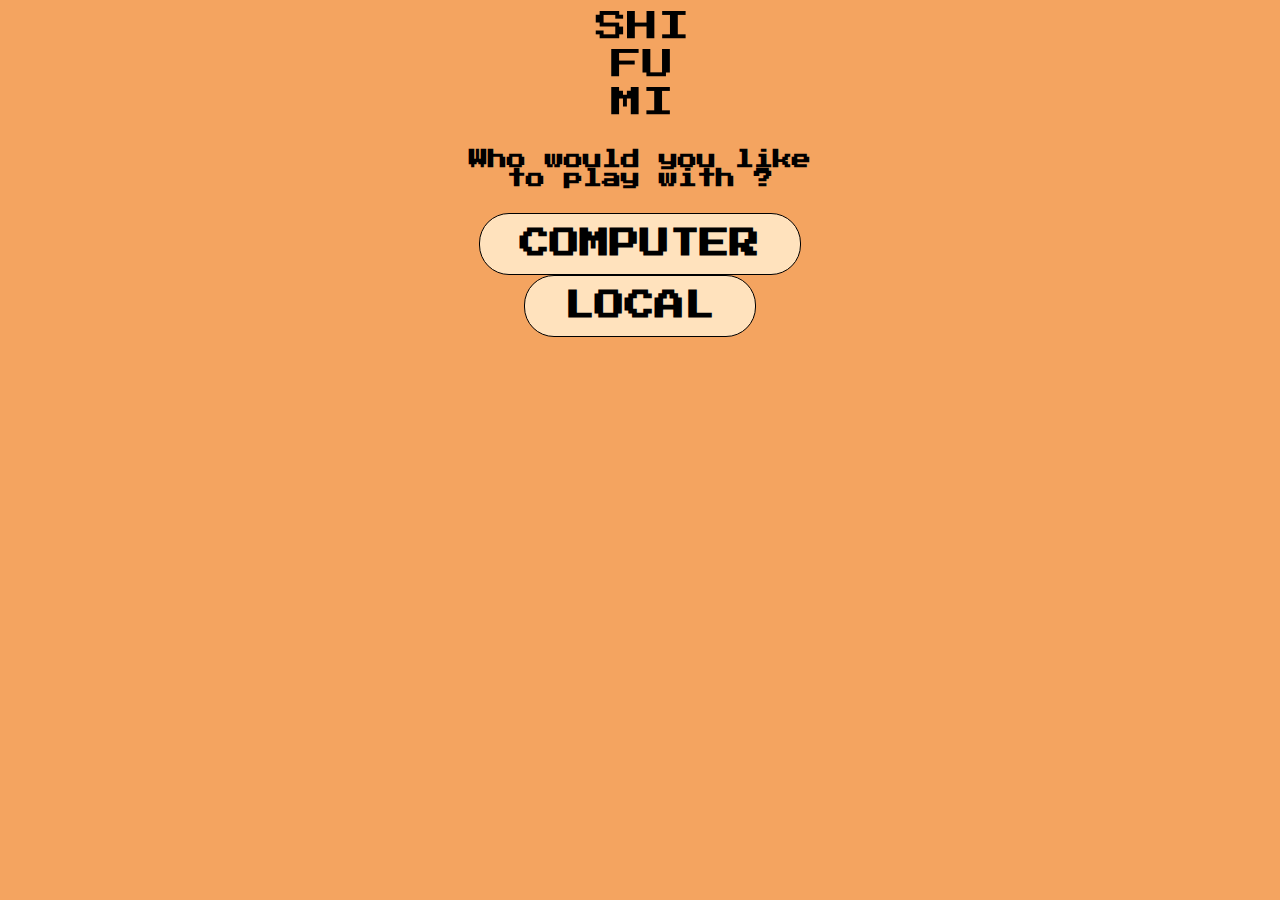
==== page1.html @ df832029 "Shifumi" ====
<!DOCTYPE html>
<html lang="fr">

<head>
    <meta charset="UTF-8">
    <meta http-equiv="X-UA-Compatible" content="IE=edge">
    <meta name="viewport" content="width=device-width, initial-scale=1.0">

    <!--------------------------------------- Feuille CSS -------------------------------------------->
    <link rel="stylesheet" href="assets\css\styles.css">

    <!--------------------------------------- Police -------------------------------------------->
    <link rel="preconnect" href="https://fonts.googleapis.com">
    <link rel="preconnect" href="https://fonts.gstatic.com" crossorigin>
    <link href="https://fonts.googleapis.com/css2?family=Press+Start+2P&display=swap" rel="stylesheet">

    <!--------------------------------------- Bootstrap -------------------------------------------->
    <link href="https://cdn.jsdelivr.net/npm/bootstrap@5.1.3/dist/css/bootstrap.min.css" rel="stylesheet"
        integrity="sha384-1BmE4kWBq78iYhFldvKuhfTAU6auU8tT94WrHftjDbrCEXSU1oBoqyl2QvZ6jIW3" crossorigin="anonymous">

    <title>Shifumi, mode de jeu.</title>
</head>

<body>
    <div class="container-fluid">
        <div class="row">
            <div class="col">
                <div class="container-fluid">
                    <div class="row imgchoice">
                        <div class="col">
                            <img class="imgchoix" src="assets\img\shifumi.png" alt="">
                        </div>
                    </div>
                    <div class="row">
                        <div class="col-12 would">
                            <h1 class="choice">Who would you like <br> to play with ?</h1>
                        </div>
                    </div>
                    <div class="row">
                        <div class="col-6 boutons">
                            <button class="big-button2">Computer</button>
                        </div>
                        <div class="col-6 boutons">
                            <button class="big-button2">Local</button>
                        </div>
                    </div>
                </div>
            </div>
        </div>
    </div>


    <script src="assets\js\script.js"></script>
</body>

</html>
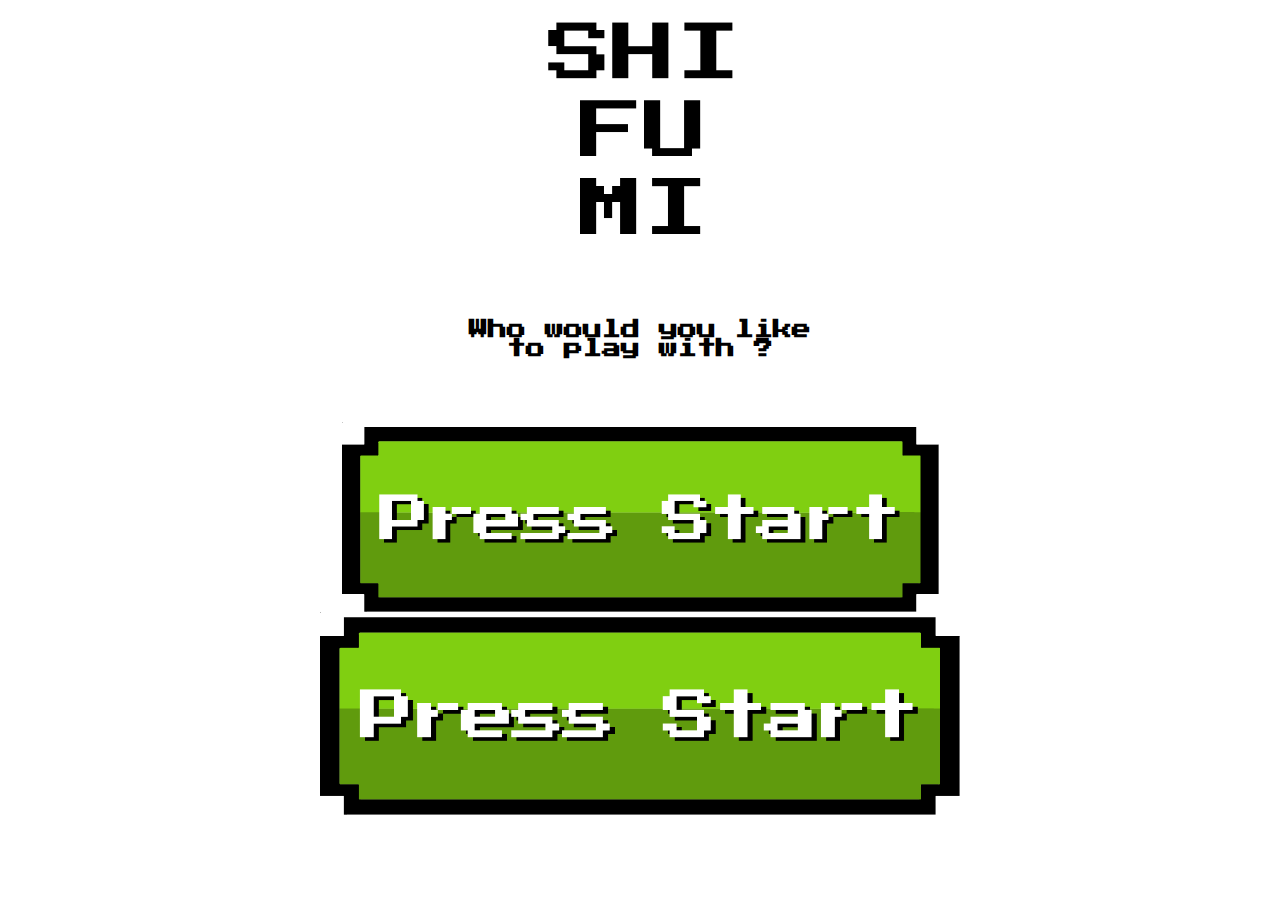
==== commit 698a7d27: "Shifumi" ====
--- a/page1.html
+++ b/page1.html
@@ -38,10 +38,12 @@
                     </div>
                     <div class="row">
                         <div class="col-6 boutons">
-                            <button class="big-button2">Computer</button>
+                            <a href="./page2.html">
+                                <input type="image" id="image" alt="pressstart" class="big-button2" src="assets\img\button.png">
+                            </a>
                         </div>
                         <div class="col-6 boutons">
-                            <button class="big-button2">Local</button>
+                            <input type="image" id="image" alt="pressstart" class="big-button2" src="assets\img\button.png">
                         </div>
                     </div>
                 </div>
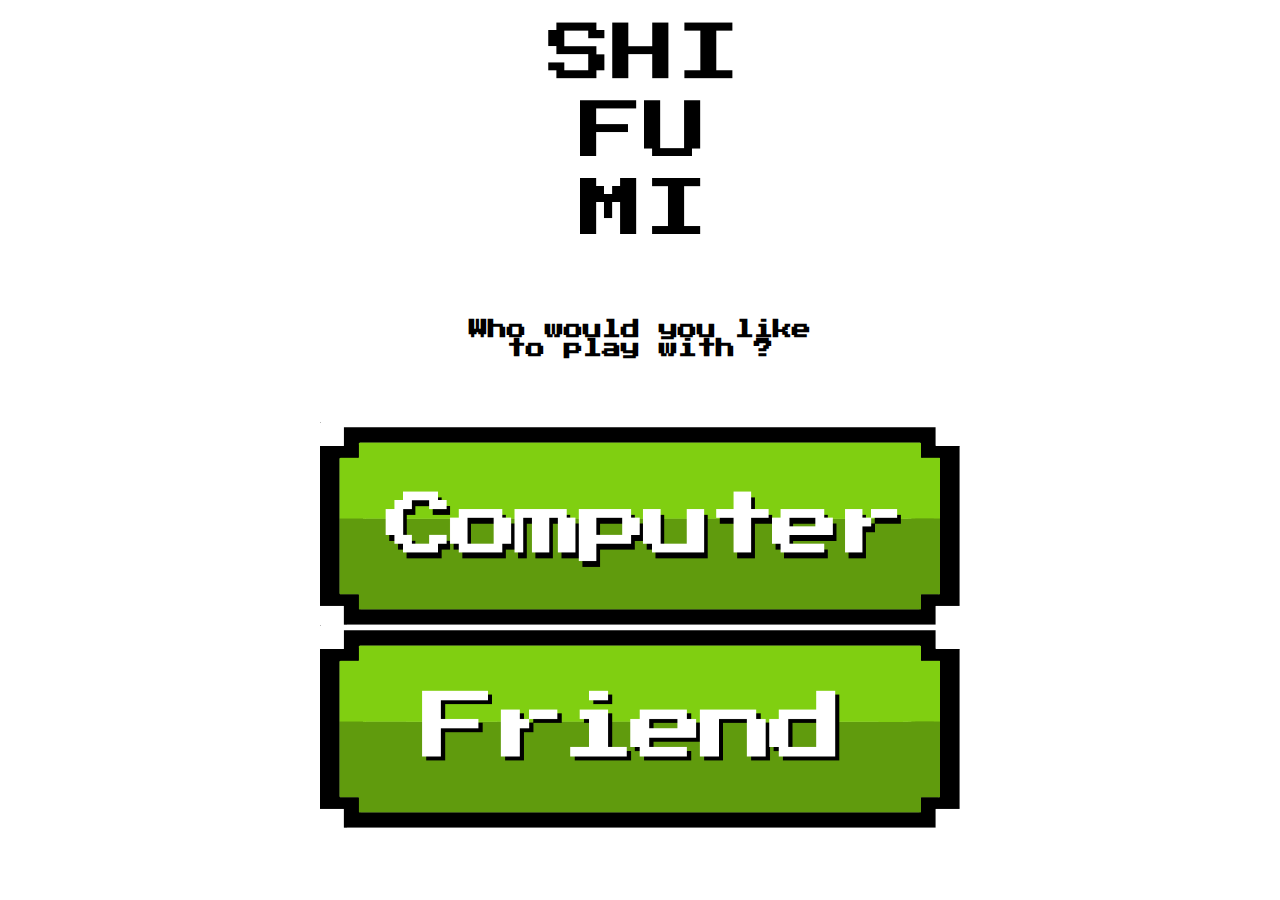
==== commit d05501ea: "Shifumi" ====
--- a/page1.html
+++ b/page1.html
@@ -37,13 +37,13 @@
                         </div>
                     </div>
                     <div class="row">
-                        <div class="col-6 boutons">
-                            <a href="./page2.html">
-                                <input type="image" id="image" alt="pressstart" class="big-button2" src="assets\img\button.png">
-                            </a>
+                        <div class="col-12 col-md-6 boutons">
+                            <input type="image" id="computer" alt="pressstart" class="big-button2"
+                                src="assets\img\button-computer.png">
                         </div>
-                        <div class="col-6 boutons">
-                            <input type="image" id="image" alt="pressstart" class="big-button2" src="assets\img\button.png">
+                        <div class="col-12 col-md-6 boutons">
+                            <input type="image" id="friend" alt="pressstart" class="big-button2"
+                                src="assets\img\button-friend.png">
                         </div>
                     </div>
                 </div>
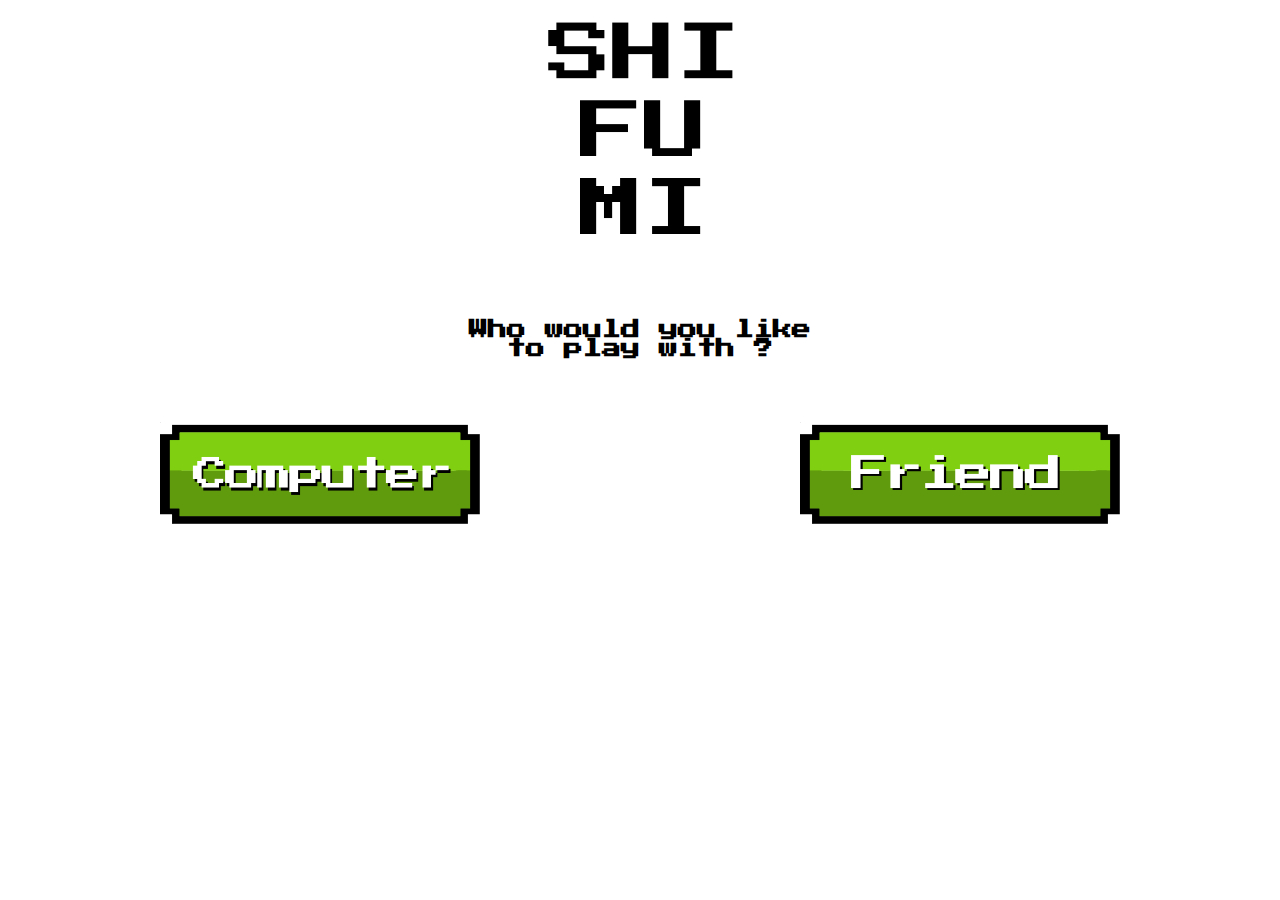
==== commit 82568a7b: "Shifumi" ====
--- a/page1.html
+++ b/page1.html
@@ -36,14 +36,16 @@
                             <h1 class="choice">Who would you like <br> to play with ?</h1>
                         </div>
                     </div>
-                    <div class="row">
-                        <div class="col-12 col-md-6 boutons">
-                            <input type="image" id="computer" alt="pressstart" class="big-button2"
-                                src="assets\img\button-computer.png">
+                    <div class="row boutons">
+                        <div class="col-12 col-md-6">
+                            <form action="./page2.html">
+                                <input type="image" id="computer" alt="pressstart" class="big-button2"
+                                    src="assets\img\button-computer.png">
                         </div>
-                        <div class="col-12 col-md-6 boutons">
+                        <div class="col-12 col-md-6">
                             <input type="image" id="friend" alt="pressstart" class="big-button2"
                                 src="assets\img\button-friend.png">
+                            </form>
                         </div>
                     </div>
                 </div>
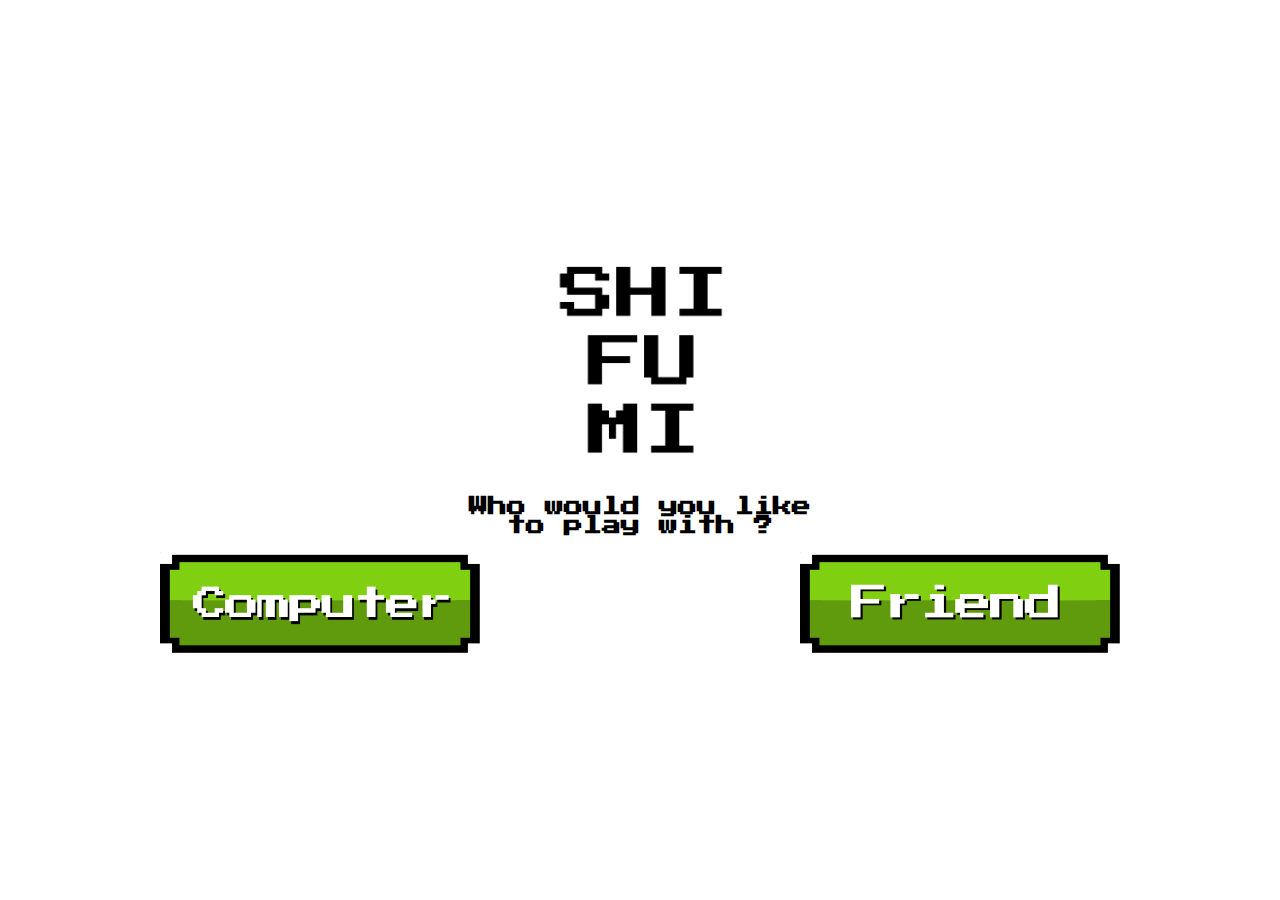
==== commit 8542f4f5: "Shifumi" ====
--- a/page1.html
+++ b/page1.html
@@ -18,37 +18,33 @@
     <link href="https://cdn.jsdelivr.net/npm/bootstrap@5.1.3/dist/css/bootstrap.min.css" rel="stylesheet"
         integrity="sha384-1BmE4kWBq78iYhFldvKuhfTAU6auU8tT94WrHftjDbrCEXSU1oBoqyl2QvZ6jIW3" crossorigin="anonymous">
 
+    <!--------------------------------------- FavIcon -------------------------------------------->
+    <link rel="icon" type="image/png" sizes="16x16" href="assets\img\paper.png">
+
     <title>Shifumi, mode de jeu.</title>
 </head>
 
 <body>
-    <div class="container-fluid">
+    <div id="page1" class="container-fluid">
+        <div class="row imgchoice">
+            <div class="col">
+                <img class="imgchoix" src="assets\img\shifumi.png" alt="">
+            </div>
+        </div>
         <div class="row">
-            <div class="col">
-                <div class="container-fluid">
-                    <div class="row imgchoice">
-                        <div class="col">
-                            <img class="imgchoix" src="assets\img\shifumi.png" alt="">
-                        </div>
-                    </div>
-                    <div class="row">
-                        <div class="col-12 would">
-                            <h1 class="choice">Who would you like <br> to play with ?</h1>
-                        </div>
-                    </div>
-                    <div class="row boutons">
-                        <div class="col-12 col-md-6">
-                            <form action="./page2.html">
-                                <input type="image" id="computer" alt="pressstart" class="big-button2"
-                                    src="assets\img\button-computer.png">
-                        </div>
-                        <div class="col-12 col-md-6">
-                            <input type="image" id="friend" alt="pressstart" class="big-button2"
-                                src="assets\img\button-friend.png">
-                            </form>
-                        </div>
-                    </div>
-                </div>
+            <div class="col-12 would">
+                <h1 class="choice">Who would you like <br> to play with ?</h1>
+            </div>
+        </div>
+        <div class="row boutons">
+            <div class="col-12 col-md-6">
+                <form action="./page2.html">
+                    <input type="image" id="computer" alt="pressstart" class="big-button2"
+                        src="assets\img\button-computer.png">
+            </div>
+            <div class="col-12 col-md-6">
+                <input type="image" id="friend" alt="pressstart" class="big-button2" src="assets\img\button-friend.png">
+                </form>
             </div>
         </div>
     </div>
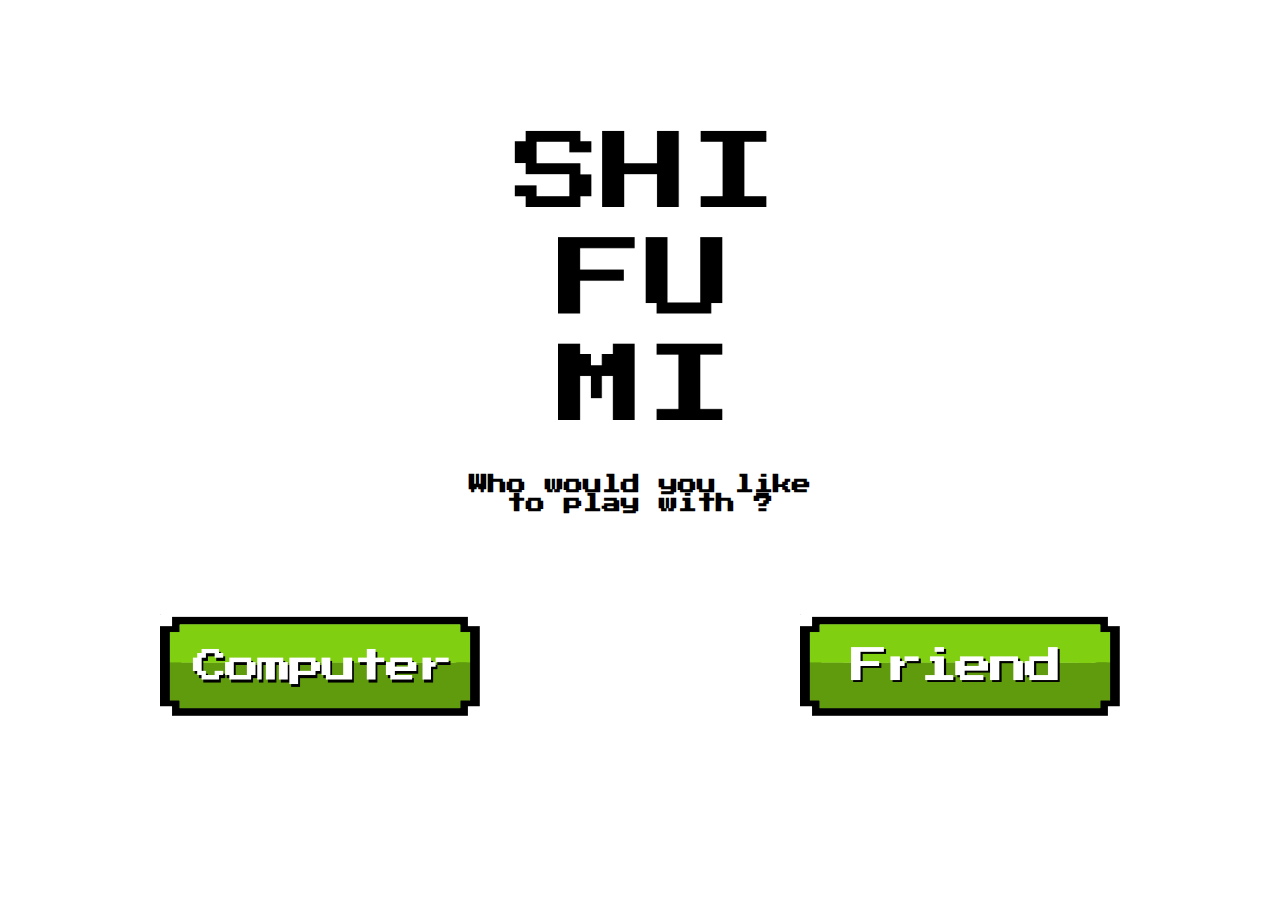
==== commit eb7a0793: "Shifumi" ====
--- a/page1.html
+++ b/page1.html
@@ -21,7 +21,7 @@
     <!--------------------------------------- FavIcon -------------------------------------------->
     <link rel="icon" type="image/png" sizes="16x16" href="assets\img\paper.png">
 
-    <title>Shifumi, mode de jeu.</title>
+    <title>Shifumi, game mode.</title>
 </head>
 
 <body>
